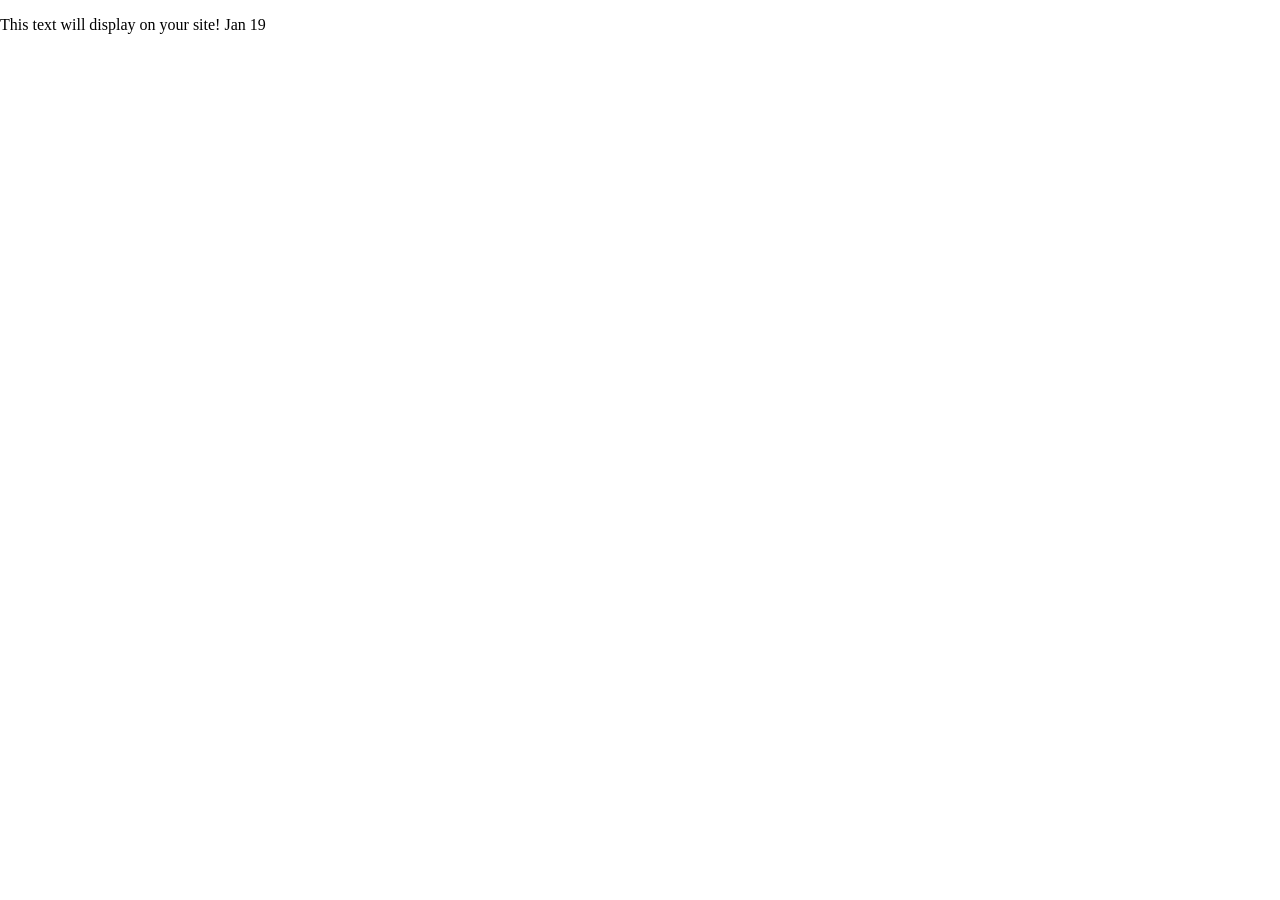
==== index.html @ 879bf224 "sdgdsags" ====
<!doctype html>
<html class="no-js" lang="en">

<head>
  <meta charset="utf-8">
  <title>Responsive Layouts</title>
  <meta name="description" content="This site will serve as the hub for many sub responsive layouts">
  <meta name="viewport" content="width=device-width, initial-scale=1">

  <meta property="og:title" content="">
  <meta property="og:type" content="">
  <meta property="og:url" content="">
  <meta property="og:image" content="">

  <link rel="manifest" href="site.webmanifest">
  <link rel="icon" href="icon.png">
  <!-- Place favicon.ico in the root directory -->

  <link rel="stylesheet" href="css/normalize.css">
  <link rel="stylesheet" href="css/main.css">

  <meta name="theme-color" content="#fafafa">
</head>

<body>
  <!-- Place your site's HTML here -->
  <p>This text will display on your site! Jan 19</p>
  <script src="js/main.js"></script>
</body>

</html>
---- css/main.css ----
/* Place CSS styles here */
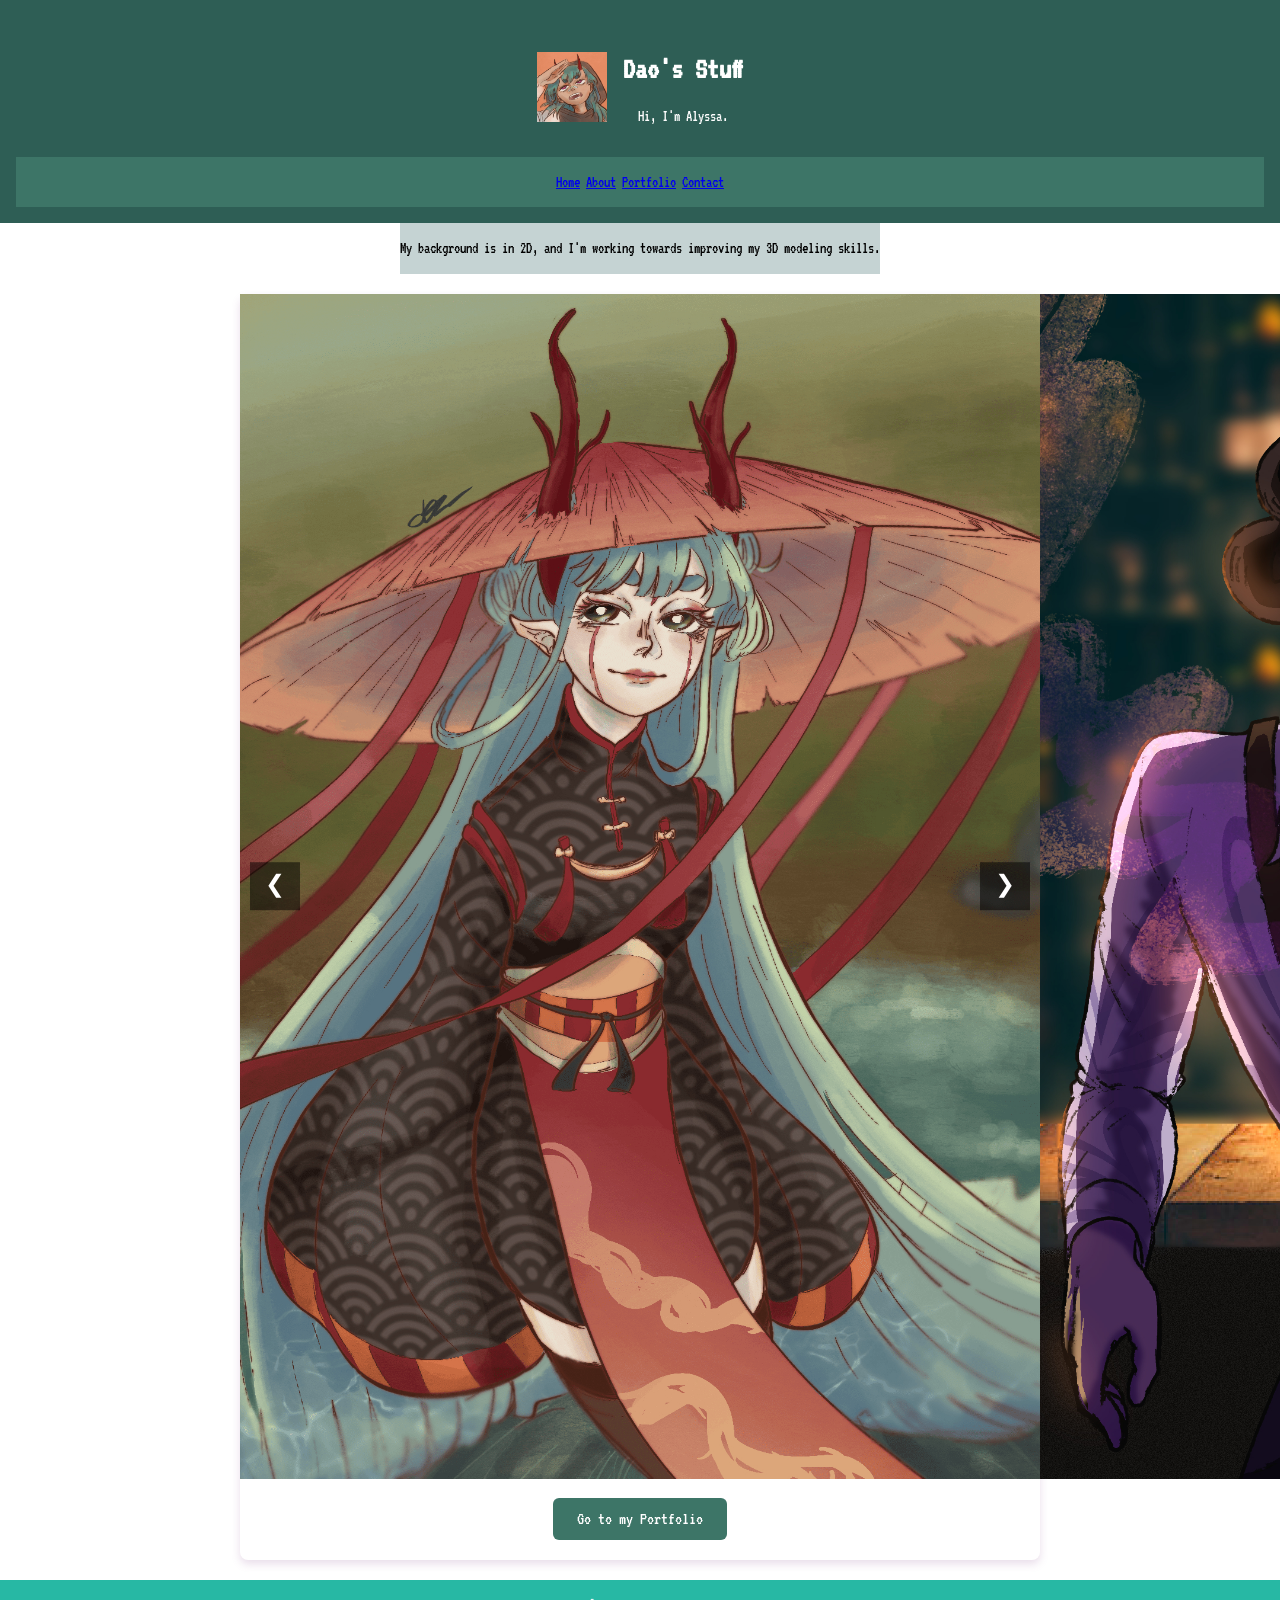
==== commit f4c0af32: "stuff" ====
--- a/index.html
+++ b/index.html
@@ -20,11 +20,113 @@
   <link rel="stylesheet" href="css/main.css">
 
   <meta name="theme-color" content="#fafafa">
+
+  <link rel="preconnect" href="https://fonts.googleapis.com">
+  <link rel="preconnect" href="https://fonts.gstatic.com" crossorigin>
+  <link href="https://fonts.googleapis.com/css2?family=VT323&display=swap" rel="stylesheet">
+
+  <script>
+    document.addEventListener('DOMContentLoaded', () => {
+      const menuToggle = document.querySelector('.menu-toggle');
+      const menu = document.getElementById('offcanvas-menu');
+  
+      menuToggle.addEventListener('click', () => {
+        const expanded = menuToggle.getAttribute('aria-expanded') === 'true' || false;
+        menuToggle.setAttribute('aria-expanded', !expanded);
+        menu.classList.toggle('expanded');
+      });
+    });
+
+    document.addEventListener('DOMContentLoaded', () => {
+    const imageContainer = document.querySelector('.carousel-images');
+    const images = document.querySelectorAll('.carousel-images img');
+    const nextBtn = document.querySelector('.carousel-btn.next');
+    const prevBtn = document.querySelector('.carousel-btn.prev');
+    
+    let currentIndex = 0;
+
+    function updateCarousel() {
+      const imageWidth = images[0].clientWidth;
+      imageContainer.style.transform = `translateX(-${currentIndex * imageWidth}px)`;
+    }
+
+    function nextImage() {
+      currentIndex = (currentIndex + 1) % images.length;
+      updateCarousel();
+    }
+
+    function prevImage() {
+      currentIndex = (currentIndex - 1 + images.length) % images.length;
+      updateCarousel();
+    }
+
+    nextBtn.addEventListener('click', nextImage);
+    prevBtn.addEventListener('click', prevImage);
+
+    // Auto-advance every 5 seconds
+    setInterval(nextImage, 5000);
+
+    // Adjust carousel on window resize
+    window.addEventListener('resize', updateCarousel);
+
+    // Initial positioning
+    updateCarousel();
+  });
+  </script>
+
 </head>
 
 <body>
-  <!-- Place your site's HTML here -->
-  <p>This text will display on your site! Jan 19</p>
+  <header>
+    <div class="port-content">
+      <img src="./img/logo.jpg" alt="" class="logo">
+      <div class="site-text">
+        <h1>Dao's Stuff</h1>
+        <p>Hi, I'm Alyssa.</p>
+      </div>
+    </div>
+    
+    <button class="menu-toggle" aria-expanded="false" aria-controls="offcanvas-menu" aria-label="Toggle navigation menu">Menu</button>
+    <nav id="offcanvas-menu" class="menu">
+      <a href="./index.html">Home</a>
+      <a href="./about.html">About</a>
+      <a href="./portfolio.html">Portfolio</a>
+      <a href="./contact.html">Contact</a>
+    </nav>
+  </header>
+
+<div class="index-paragraph">
+  <p>My background is in 2D, and I'm working towards improving my 3D modeling skills.</p>
+</div>
+
+  <div class="carousel-container">
+    <div class="carousel">
+      <div class="carousel-images">
+        <img src="./img/AF_1.jpg" alt="art fight image 1">
+        <img src="./img/AF_2.jpg" alt="art fight image 2">
+        <img src="./img/AF_3.jpg" alt="art fight image 3">
+        <img src="./img/b_and_g.jpg" alt="3d model image 1">
+        <img src="./img/b_and_g2.jpg" alt="3d model image 2">
+        <img src="./img/b_and_g_3.jpg" alt="3d model image 3">
+        <img src="./img/BMBF_1.jpg" alt="3d model image 4">
+        <img src="./img/BMBF_2.jpg" alt="3d model image 5">
+        <img src="./img/BMBF_3.jpg" alt="3d model image 6">
+        <img src="./img/FOX_1.jpg" alt="3d model image 7">
+        <img src="./img/FOX_2.jpg" alt="3d model image 8">
+        <img src="./img/FOX_3.jpg" alt="3d model image 9">
+      </div>
+      <button class="carousel-btn prev">&#10094;</button>
+      <button class="carousel-btn next">&#10095;</button>
+    </div>
+    
+    <div class="portfolio-button">
+      <a href="./portfolio.html" class="btn">Go to my Portfolio</a>
+    </div>
+  </div>
+
+  <footer>
+    <p>&copy; 2025 Alyssa Dao</p>
+  </footer>
   <script src="js/main.js"></script>
 </body>
 
--- a/css/main.css
+++ b/css/main.css
@@ -1 +1,256 @@
-/* Place CSS styles here */
+html {
+    scroll-behavior: smooth;
+}
+
+.vt323-regular {
+    font-family: "VT323", monospace;
+    font-weight: 400;
+    font-style: normal;
+  }
+h1, h2, h3 {
+    font-size: 30px;
+}
+  header {
+    background: #2e5e55;
+    color: #fff;
+    padding: 1rem;
+    text-align: center;
+    position: sticky;
+    top: 0;
+    z-index: 999;
+  }
+
+.header-text {
+    text-align: center;
+}
+
+.port-content {
+    display: flex;
+    align-items: center;
+    gap: 1rem;
+    justify-content: center;
+    flex-wrap: wrap;
+    padding: 1rem;
+    background: #2e5e55;
+    color: #fff;
+}
+
+.logo {
+    height: 70px;
+    width: auto;
+}
+
+@media (max-width: 600px) {
+    .port-content {
+      flex-direction: column;
+      text-align: center;
+    }
+  }
+
+body {
+    font-family: "VT323", monospace;
+}
+
+html, body {
+    height: 100%;
+    margin: 0;
+    display: flex;
+    flex-direction: column;
+  }
+
+  .offcanvas-nav {
+    position: relative;
+  }
+
+  .menu {
+    display: flex;
+    justify-content: center;
+    align-items: center;
+    gap: 2rem;
+    background-color: #3d7567;
+    padding: 1rem;
+    transform: translateX(100%);
+    transition: transform 0.3s ease;
+  }
+
+  @media (max-width: 768px) {
+    .menu {
+			flex-direction: column;
+            align-items: center;
+            display: none;
+			padding: 20px;
+		}
+	}
+
+  .menu.expanded {
+    transform: translateX(0);
+    display: flex;
+  }
+
+  @media (min-width: 768px) {
+  .offcanvas-nav {
+      display: block;
+    }
+
+  .menu {
+      display: block;
+      position: static;
+      width: auto;
+      transform: none;
+      box-shadow: none;
+    }
+
+  .menu.expanded {
+    transform: translateX(0);
+    display: flex;
+  }
+
+  .menu-toggle {
+      display: none;
+    }
+  }
+
+.nav-links {
+    list-style: none;
+    display: flex;
+    gap: 4px;
+    padding: 0;
+    margin: 0;
+}
+
+.navbar {
+    display: flex;
+    flex-direction: column;
+    align-items: center;
+    justify-content: center;
+    padding: 10px;
+  }
+
+.nav-links a:hover {
+    color: #9ffcff;
+  }
+
+.index-paragraph {
+    text-align: center;
+    background-color: rgba(146, 172, 172, 0.534);
+    margin: auto;
+}
+
+.about-content {
+    display: flex;
+    align-items: center;
+    gap: 2rem;
+    max-width: 1000px;
+    margin: 40px auto;
+    padding: 20px;
+    flex-wrap: wrap;
+}
+
+.about-img {
+    width: 100%;
+    max-width: 400px;
+    height: auto;
+    border-radius: 8px;
+    flex-shrink: 0;
+}
+
+.about-text {
+    flex: 1;
+    min-width: 250px;
+}
+
+@media (max-width: 768px) {
+    .about-content {
+      flex-direction: column;
+      text-align: center;
+    }
+  
+    .about-text {
+      padding-top: 20px;
+    }
+  }
+
+.dog-img {
+    width: 200px;
+    height: auto;
+    border-radius: 4px;
+    display: block;
+    margin: 1rem auto 0 auto;
+}
+
+  .carousel-container {
+    max-width: 800px;
+    margin: 20px auto;
+    position: relative;
+    overflow: visible;
+    border-radius: 8px;
+    box-shadow: 0 4px 8px rgba(146, 87, 151, 0.2);
+  }
+  
+  .carousel {
+    position: relative;
+  }
+  
+  .carousel-images {
+    display: flex;
+    transition: transform 0.5s ease-in-out;
+  }
+  
+  .carousel-images img {
+    width: 100%;
+    flex-shrink: 0;
+    object-fit: cover;
+  }
+  
+  .carousel-btn {
+    position: absolute;
+    top: 50%;
+    transform: translateY(-50%);
+    background-color: rgba(0, 0, 0, 0.5);
+    border: none;
+    color: white;
+    padding: 10px 15px;
+    cursor: pointer;
+    font-size: 24px;
+    z-index: 1;
+  }
+  
+  .carousel-btn.prev {
+    left: 10px;
+  }
+  
+  .carousel-btn.next {
+    right: 10px;
+  }
+  
+  .carousel-btn:hover {
+    background-color: rgba(0, 0, 0, 0.7);
+  }
+
+  .portfolio-button {
+    text-align: center;
+    margin: 30px 0;
+  }
+  
+  .btn {
+    background-color: #3d7567;
+    color: #fff;
+    padding: 12px 24px;
+    text-decoration: none;
+    border: none;
+    border-radius: 6px;
+    font-size: 18px;
+    font-family: "VT323", monospace;
+    cursor: pointer;
+    transition: background-color 0.3s ease;
+  }
+  
+  .btn:hover {
+    background-color: #2a5c51;
+  }
+  
+  footer {
+    background: #27b8a4;
+    color: #fff;
+    text-align: center;
+  }
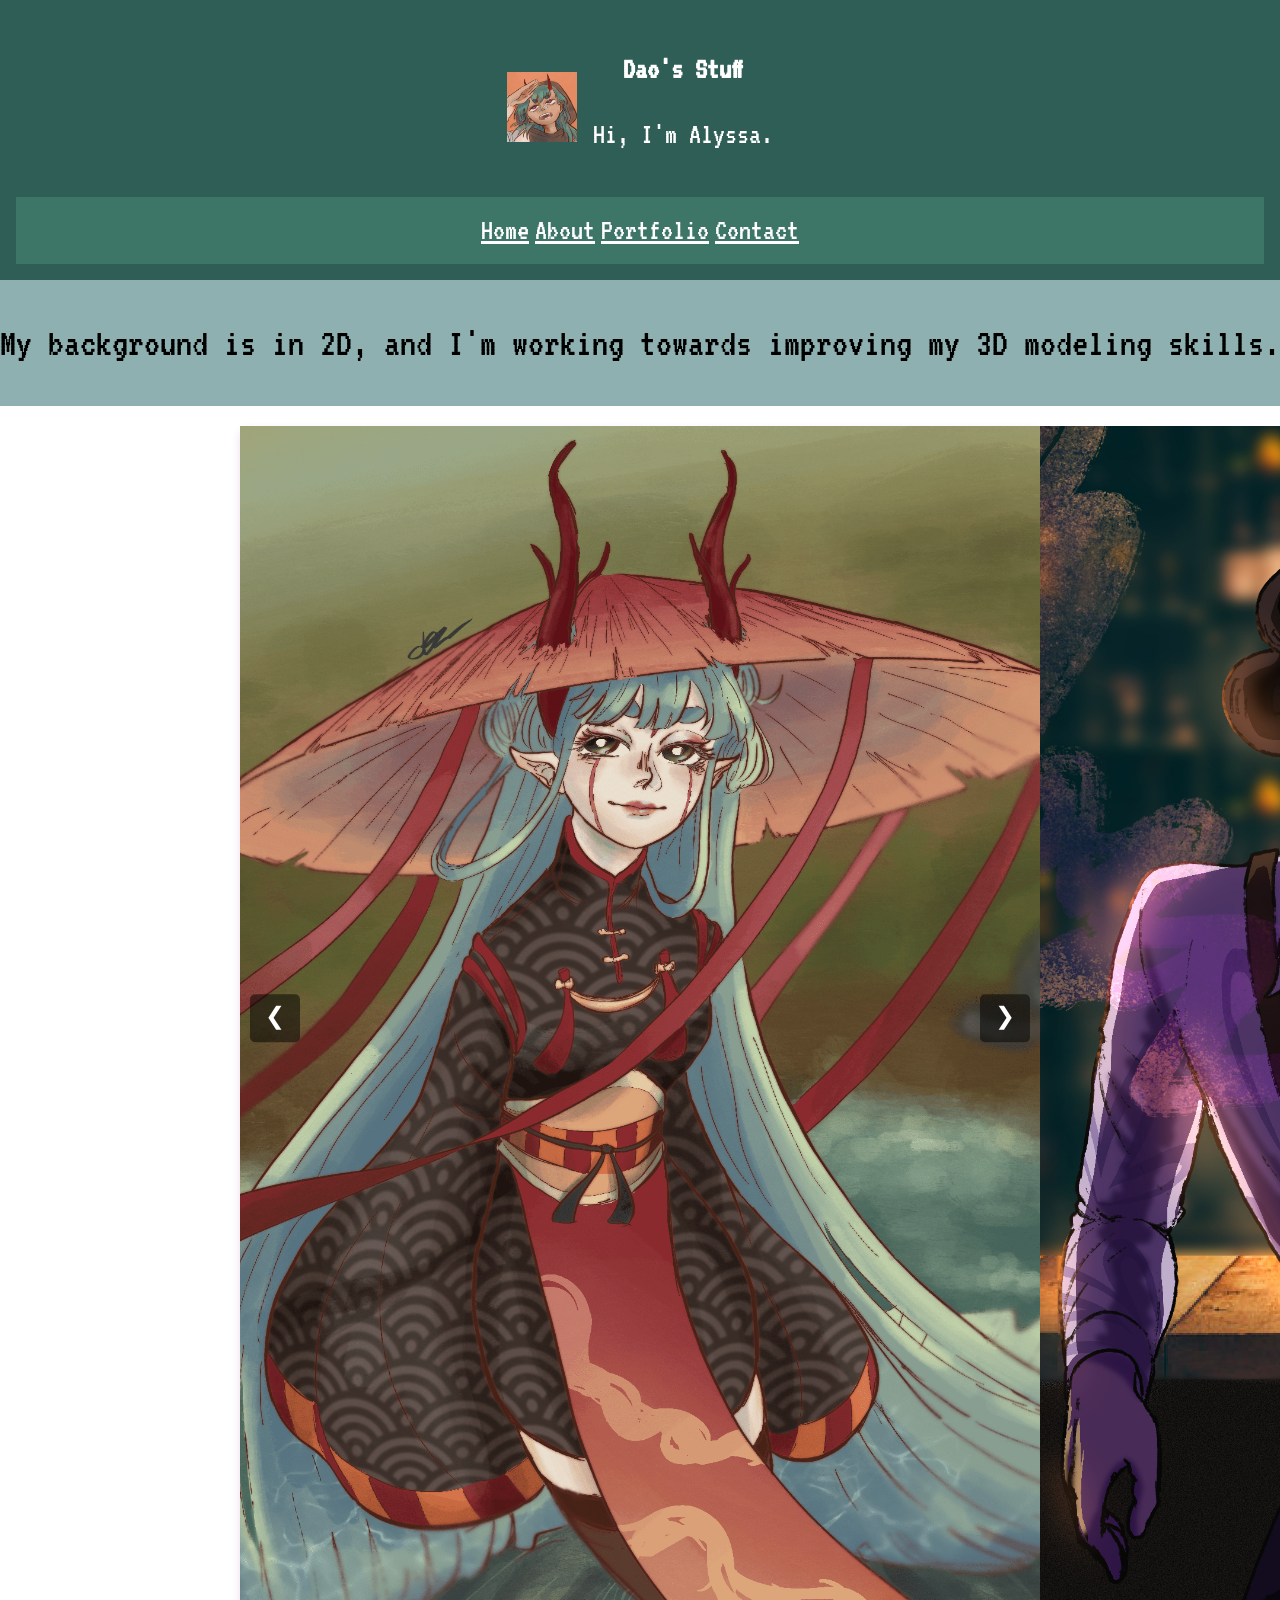
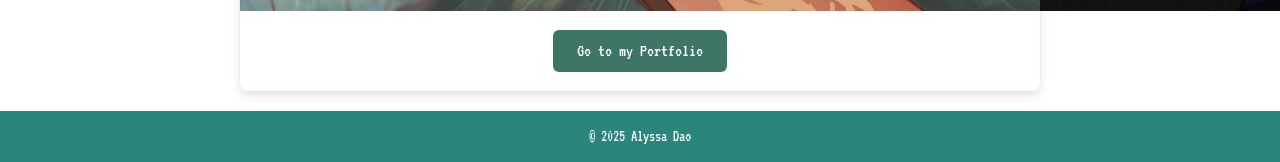
==== commit 1f447a8f: "yer" ====
--- a/index.html
+++ b/index.html
@@ -3,8 +3,8 @@
 
 <head>
   <meta charset="utf-8">
-  <title>Responsive Layouts</title>
-  <meta name="description" content="This site will serve as the hub for many sub responsive layouts">
+  <title>Dao's Stuff</title>
+  <meta name="description" content="Dao's Portfolio Site">
   <meta name="viewport" content="width=device-width, initial-scale=1">
 
   <meta property="og:title" content="">
@@ -13,8 +13,7 @@
   <meta property="og:image" content="">
 
   <link rel="manifest" href="site.webmanifest">
-  <link rel="icon" href="icon.png">
-  <!-- Place favicon.ico in the root directory -->
+  <link rel="icon" href="./img/logo.jpg">
 
   <link rel="stylesheet" href="css/normalize.css">
   <link rel="stylesheet" href="css/main.css">
--- a/css/main.css
+++ b/css/main.css
@@ -9,6 +9,7 @@
   }
 h1, h2, h3 {
     font-size: 30px;
+    text-align: center;
 }
   header {
     background: #2e5e55;
@@ -33,6 +34,7 @@
     padding: 1rem;
     background: #2e5e55;
     color: #fff;
+    font-size: 30px;
 }
 
 .logo {
@@ -72,7 +74,15 @@
     transform: translateX(100%);
     transition: transform 0.3s ease;
   }
-
+  .menu a {
+    color: #ffffff;
+    text-decoration: underline;
+    font-size: 30px;
+  }
+  
+  .menu a:hover {
+    color: #9ffcff;
+  }
   @media (max-width: 768px) {
     .menu {
 			flex-direction: column;
@@ -132,8 +142,9 @@
 
 .index-paragraph {
     text-align: center;
-    background-color: rgba(146, 172, 172, 0.534);
+    background-color: rgba(46, 107, 107, 0.534);
     margin: auto;
+    font-size: 40px;
 }
 
 .about-content {
@@ -144,19 +155,30 @@
     margin: 40px auto;
     padding: 20px;
     flex-wrap: wrap;
+    background-image: url(../img/sunflowers.jpeg);
+    background-size:contain
 }
 
 .about-img {
     width: 100%;
     max-width: 400px;
     height: auto;
-    border-radius: 8px;
+    border-radius: 15px;
+    border-style: inset;
     flex-shrink: 0;
+    border-color: rgb(245, 205, 212);
 }
 
 .about-text {
     flex: 1;
     min-width: 250px;
+    font-size: 30px;
+    background-color: rgb(255, 255, 255);
+    padding: 2rem;
+    margin: 2rem auto;
+    max-width: 800px;
+    border-radius: 8px;
+    box-shadow: 0 4px 10px rgba(0, 0, 0, 0.1);
 }
 
 @media (max-width: 768px) {
@@ -249,8 +271,124 @@
     background-color: #2a5c51;
   }
   
+  .image-row {
+    display: flex;
+    justify-content: center;
+    align-items: flex-start;
+    gap: 1.5rem;
+    flex-wrap: wrap;
+    padding: 20px;
+  }
+  
+  .image-item {
+    text-align: center;
+    cursor: pointer;
+  }
+  
+  .image-item img {
+    width: 300px;
+    height: auto;
+    border-radius: 8px;
+    transition: transform 0.3s ease;
+  }
+  
+  .image-item img:hover {
+    transform: scale(1.05);
+  }
+  
+  .image-item figcaption {
+    margin-top: 8px;
+    font-size: 14px;
+    color: #444;
+  }
+
+  .lightbox {
+    display: none;
+    position: fixed;
+    z-index: 999;
+    top: 0; left: 0;
+    width: 100%;
+    height: 100%;
+    background: rgba(0,0,0,0.8);
+    justify-content: center;
+    align-items: center;
+  }
+  
+  .lightbox-content {
+    max-width: 90%;
+    max-height: 90%;
+    border-radius: 8px;
+  }
+  
+  .close-lightbox {
+    position: absolute;
+    top: 20px;
+    right: 30px;
+    color: #fff;
+    font-size: 30px;
+    cursor: pointer;
+  }
+
+/* contact stuff */
+
+.contact-section {
+    padding: 2rem;
+    max-width: 600px;
+    margin: 0 auto;
+    background: #f9f9f9;
+    border-radius: 8px;
+    box-shadow: 0 4px 6px rgba(0, 0, 0, 0.1);
+  }
+  
+  .contact-section h2 {
+    text-align: center;
+    margin-bottom: 1rem;
+  }
+  
+  .contact-form {
+    display: flex;
+    flex-direction: column;
+    gap: 1.5rem;
+  }
+  
+  .form-group {
+    display: flex;
+    flex-direction: column;
+    gap: 0.5rem;
+  }
+  
+  input[type="text"],
+  input[type="email"],
+  textarea {
+    padding: 0.8rem;
+    font-size: 1rem;
+    border: 1px solid #ddd;
+    border-radius: 5px;
+    width: 100%;
+    box-sizing: border-box;
+  }
+  
+  textarea {
+    resize: vertical;
+  }
+  
+  button {
+    padding: 1rem;
+    background-color: #27b8a4;
+    color: #fff;
+    border: none;
+    border-radius: 5px;
+    cursor: pointer;
+    font-size: 1rem;
+    transition: background-color 0.3s ease;
+  }
+  
+  button:hover {
+    background-color: #1a9f8e;
+  }
+
   footer {
-    background: #27b8a4;
+    background: #2a867a;
     color: #fff;
     text-align: center;
   }
